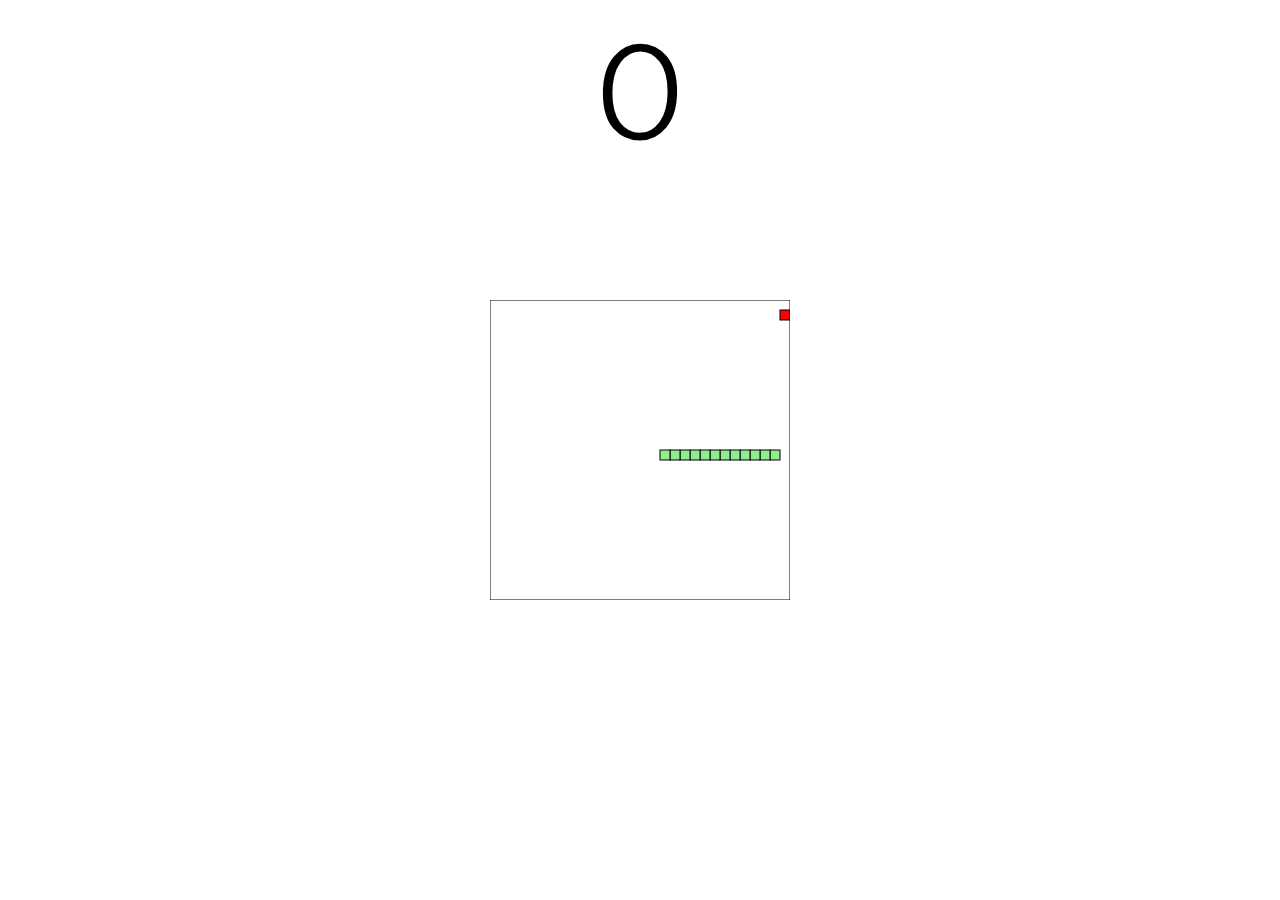
==== index.html @ 65b1b93e "init" ====
<!-- Code forked from GitHub user supergoat -->
<!DOCTYPE html>
<html>
  <head>
  	<title>Snake Game</title>
    <link href="https://fonts.googleapis.com/css?family=Antic+Slab" rel="stylesheet">
    <link rel="stylesheet" href="./src/style/style.css">
  </head>

  <body>
    <div id="score">0</div>
    <canvas id="gameCanvas" width="300" height="300"></canvas>
  </body>

  <script src="src/game.js"></script>
</html>
---- src/style/style.css ----
#gameCanvas {
  position: absolute;
  top: 50%;
  left: 50%;
  transform: translate(-50%, -50%);
}
#score {
  text-align: center;
  font-size: 140px;
  font-family: 'Antic Slab', serif;
}
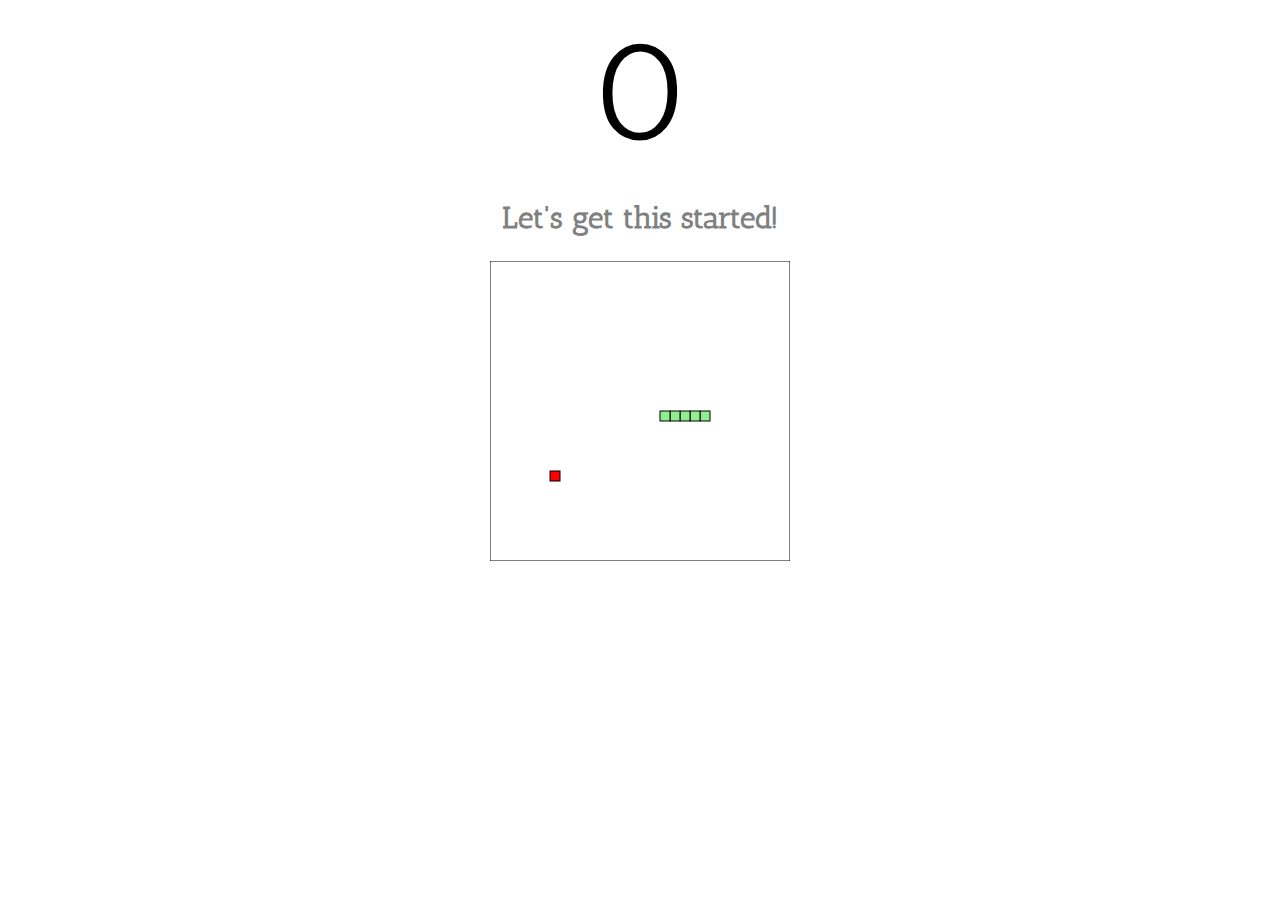
==== commit 5e336536: "." ====
--- a/index.html
+++ b/index.html
@@ -1,4 +1,3 @@
-<!-- Code forked from GitHub user supergoat -->
 <!DOCTYPE html>
 <html>
   <head>
@@ -9,8 +8,12 @@
 
   <body>
     <div id="score">0</div>
+    <p id="score_comment"></p>
     <canvas id="gameCanvas" width="300" height="300"></canvas>
   </body>
 
+  <script src="src/snake.js"></script>
   <script src="src/game.js"></script>
+  <script src="src/score_comment.js"></script>
+  <script src="src/main.js"></script>
 </html>--- a/src/style/style.css
+++ b/src/style/style.css
@@ -1,11 +1,23 @@
 #gameCanvas {
-  position: absolute;
+  position: relative;
   top: 50%;
-  left: 50%;
-  transform: translate(-50%, -50%);
+  margin: auto;
+  display: block;
 }
+
 #score {
   text-align: center;
   font-size: 140px;
   font-family: 'Antic Slab', serif;
+}
+
+#score_comment {
+  margin: auto;
+  padding: 25px;
+  width: 500px;
+  font-family: 'Antic Slab', serif;
+  font-weight: bolder;
+  font-size: 30px;
+  color: grey;
+  text-align: center;
 }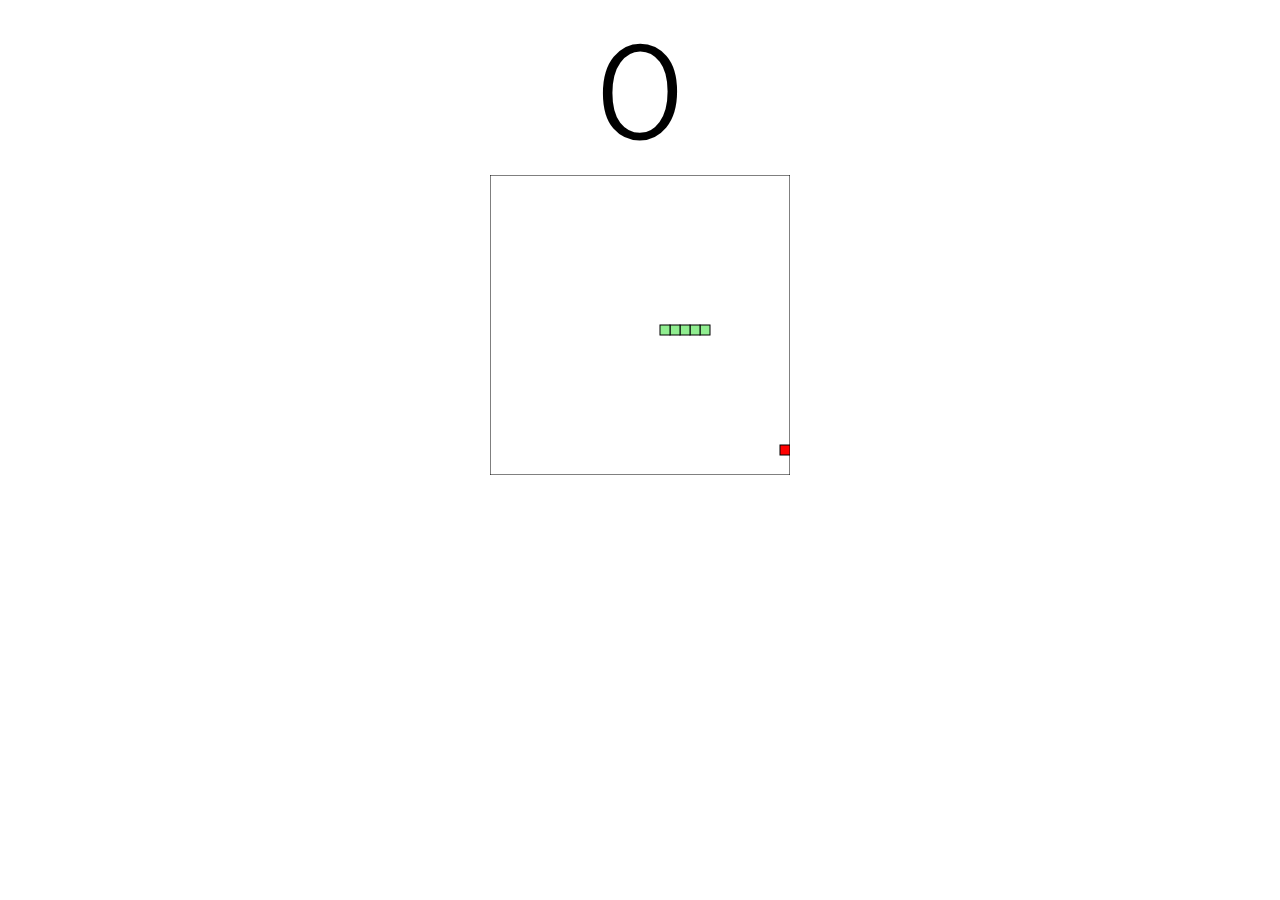
==== commit 8bce7fb9: "." ====
--- a/index.html
+++ b/index.html
@@ -8,12 +8,12 @@
 
   <body>
     <div id="score">0</div>
+    <canvas id="gameCanvas" width="300" height="300"></canvas>
     <p id="score_comment"></p>
-    <canvas id="gameCanvas" width="300" height="300"></canvas>
   </body>
 
   <script src="src/snake.js"></script>
   <script src="src/game.js"></script>
-  <script src="src/score_comment.js"></script>
+  <!-- <script src="src/score_comment.js"></script> -->
   <script src="src/main.js"></script>
 </html>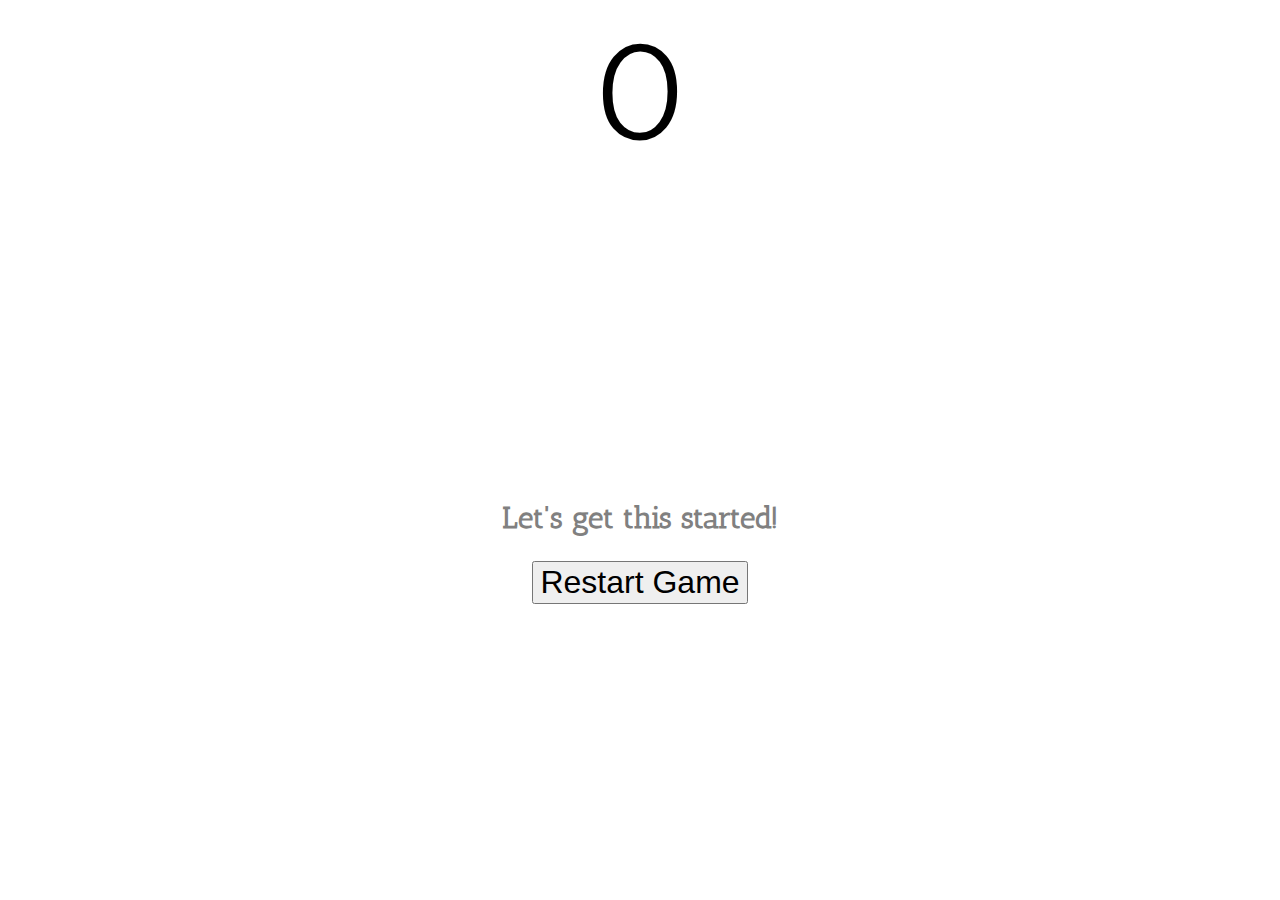
==== commit cfd884bb: "ready for first workshop" ====
--- a/index.html
+++ b/index.html
@@ -10,10 +10,11 @@
     <div id="score">0</div>
     <canvas id="gameCanvas" width="300" height="300"></canvas>
     <p id="score_comment"></p>
+    <button id="restart">Restart Game</button>
   </body>
 
   <script src="src/snake.js"></script>
   <script src="src/game.js"></script>
-  <!-- <script src="src/score_comment.js"></script> -->
+  <script src="src/score_comment.js"></script>
   <script src="src/main.js"></script>
 </html>--- a/src/style/style.css
+++ b/src/style/style.css
@@ -20,4 +20,10 @@
   font-size: 30px;
   color: grey;
   text-align: center;
+}
+
+#restart{
+  margin: auto;
+  display: block;
+  font-size: 2em
 }